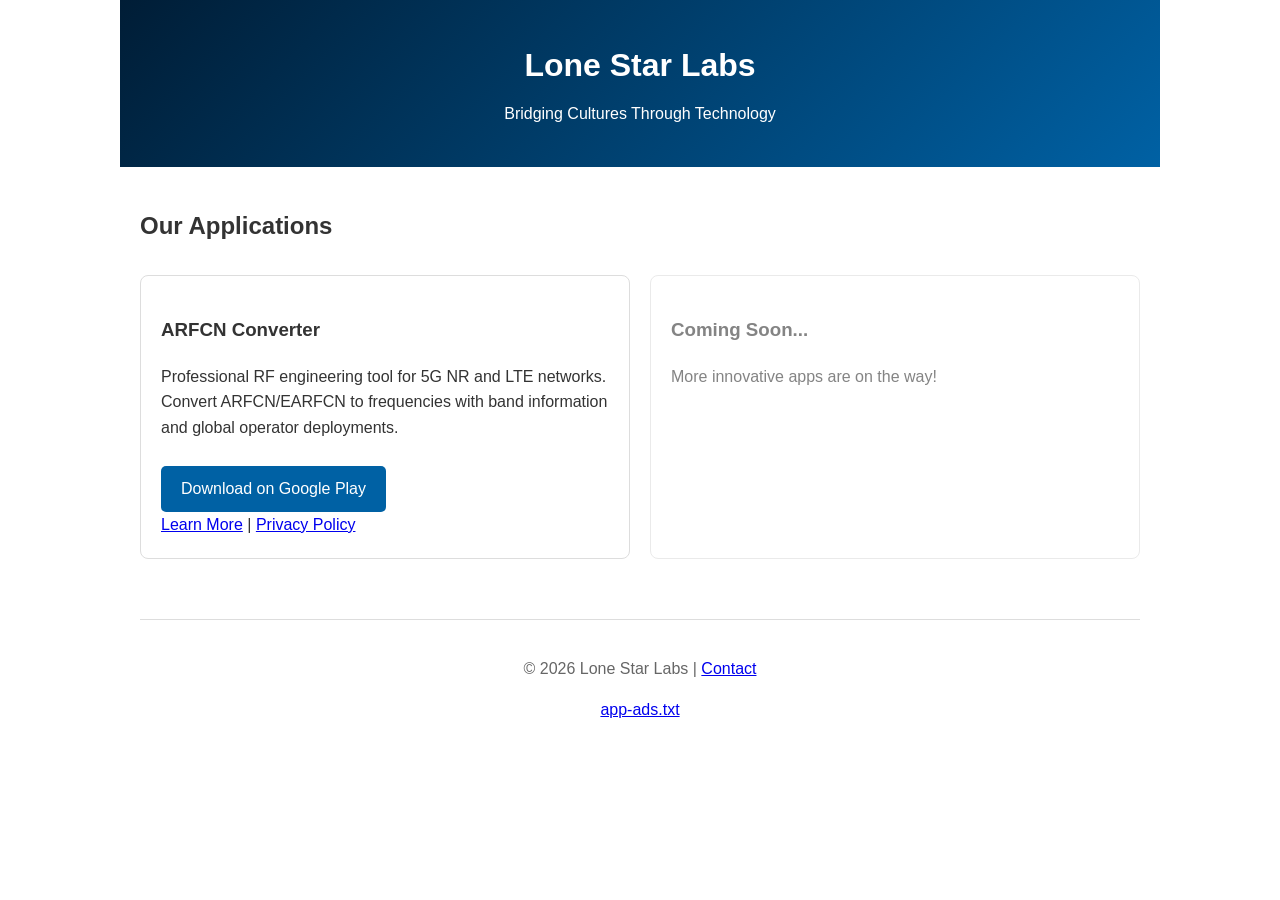
==== index.html @ bb0bdf26 "Restructure site for multiple apps" ====
<!DOCTYPE html>
<html lang="en">
<head>
    <meta charset="UTF-8">
    <meta name="viewport" content="width=device-width, initial-scale=1.0">
    <meta name="description" content="Lone Star Labs - Professional mobile applications for Android">
    <title>Lone Star Labs - Mobile App Development</title>
    <link rel="stylesheet" href="/assets/css/style.css">
</head>
<body>
    <header>
        <h1 style="color: white; margin: 0;">Lone Star Labs</h1>
        <p style="margin: 10px 0 0 0;">Bridging Cultures Through Technology</p>
    </header>
    
    <section>
        <h2>Our Applications</h2>
        <div class="app-grid">
            <div class="app-card">
                <h3>ARFCN Converter</h3>
                <p>Professional RF engineering tool for 5G NR and LTE networks. Convert ARFCN/EARFCN to frequencies with band information and global operator deployments.</p>
                <a href="https://play.google.com/store/apps/details?id=com.lonestarlabs.arfcnconverter" class="btn-primary">Download on Google Play</a>
                <br>
                <a href="/apps/arfcn-converter/">Learn More</a> | 
                <a href="/apps/arfcn-converter/privacy.html">Privacy Policy</a>
            </div>
            
            <!-- 次のアプリはここに追加 -->
            <div class="app-card" style="opacity: 0.6;">
                <h3>Coming Soon...</h3>
                <p>More innovative apps are on the way!</p>
            </div>
        </div>
    </section>
    
    <footer>
        <p>© 2026 Lone Star Labs | <a href="mailto:zemiyou@gmail.com">Contact</a></p>
        <p><a href="/app-ads.txt">app-ads.txt</a></p>
    </footer>
</body>
</html>
---- assets/css/style.css ----
body {
    font-family: -apple-system, BlinkMacSystemFont, 'Segoe UI', Arial, sans-serif;
    max-width: 1000px;
    margin: 0 auto;
    padding: 20px;
    line-height: 1.6;
    color: #333;
}

header {
    background: linear-gradient(135deg, #001D36 0%, #0061A4 100%);
    color: white;
    padding: 40px 20px;
    margin: -20px -20px 40px -20px;
    text-align: center;
}

h1 { 
    color: #0061A4; 
    margin-top: 0;
}

.app-grid {
    display: grid;
    grid-template-columns: repeat(auto-fit, minmax(300px, 1fr));
    gap: 20px;
    margin: 30px 0;
}

.app-card {
    border: 1px solid #ddd;
    padding: 20px;
    border-radius: 8px;
    transition: box-shadow 0.3s;
}

.app-card:hover {
    box-shadow: 0 4px 12px rgba(0,0,0,0.1);
}

.app-icon {
    width: 80px;
    height: 80px;
    margin-bottom: 15px;
}

.btn-primary {
    display: inline-block;
    background: #0061A4;
    color: white;
    padding: 10px 20px;
    text-decoration: none;
    border-radius: 5px;
    margin-top: 10px;
}

.btn-primary:hover {
    background: #004d85;
}

footer {
    margin-top: 60px;
    padding-top: 20px;
    border-top: 1px solid #ddd;
    text-align: center;
    color: #666;
}
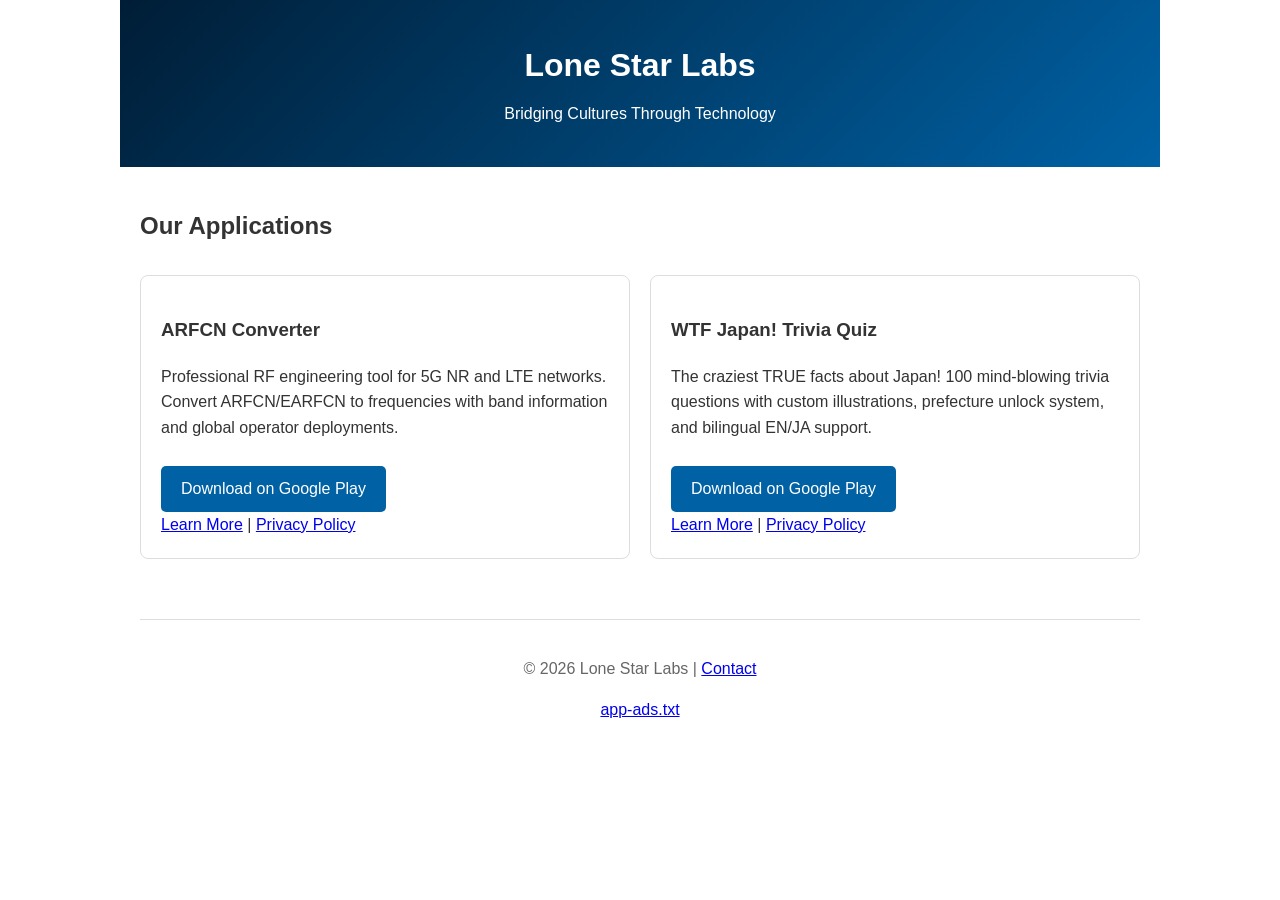
==== commit 18232876: "Restructure site for multiple apps" ====
--- a/index.html
+++ b/index.html
@@ -25,10 +25,13 @@
                 <a href="/apps/arfcn-converter/privacy.html">Privacy Policy</a>
             </div>
             
-            <!-- 次のアプリはここに追加 -->
-            <div class="app-card" style="opacity: 0.6;">
-                <h3>Coming Soon...</h3>
-                <p>More innovative apps are on the way!</p>
+            <div class="app-card">
+                <h3>WTF Japan! Trivia Quiz</h3>
+                <p>The craziest TRUE facts about Japan! 100 mind-blowing trivia questions with custom illustrations, prefecture unlock system, and bilingual EN/JA support.</p>
+                <a href="https://play.google.com/store/apps/details?id=com.lonestarlabs.wtfjapan" class="btn-primary">Download on Google Play</a>
+                <br>
+                <a href="/apps/wtf-japan/">Learn More</a> | 
+                <a href="/apps/wtf-japan/privacy.html">Privacy Policy</a>
             </div>
         </div>
     </section>
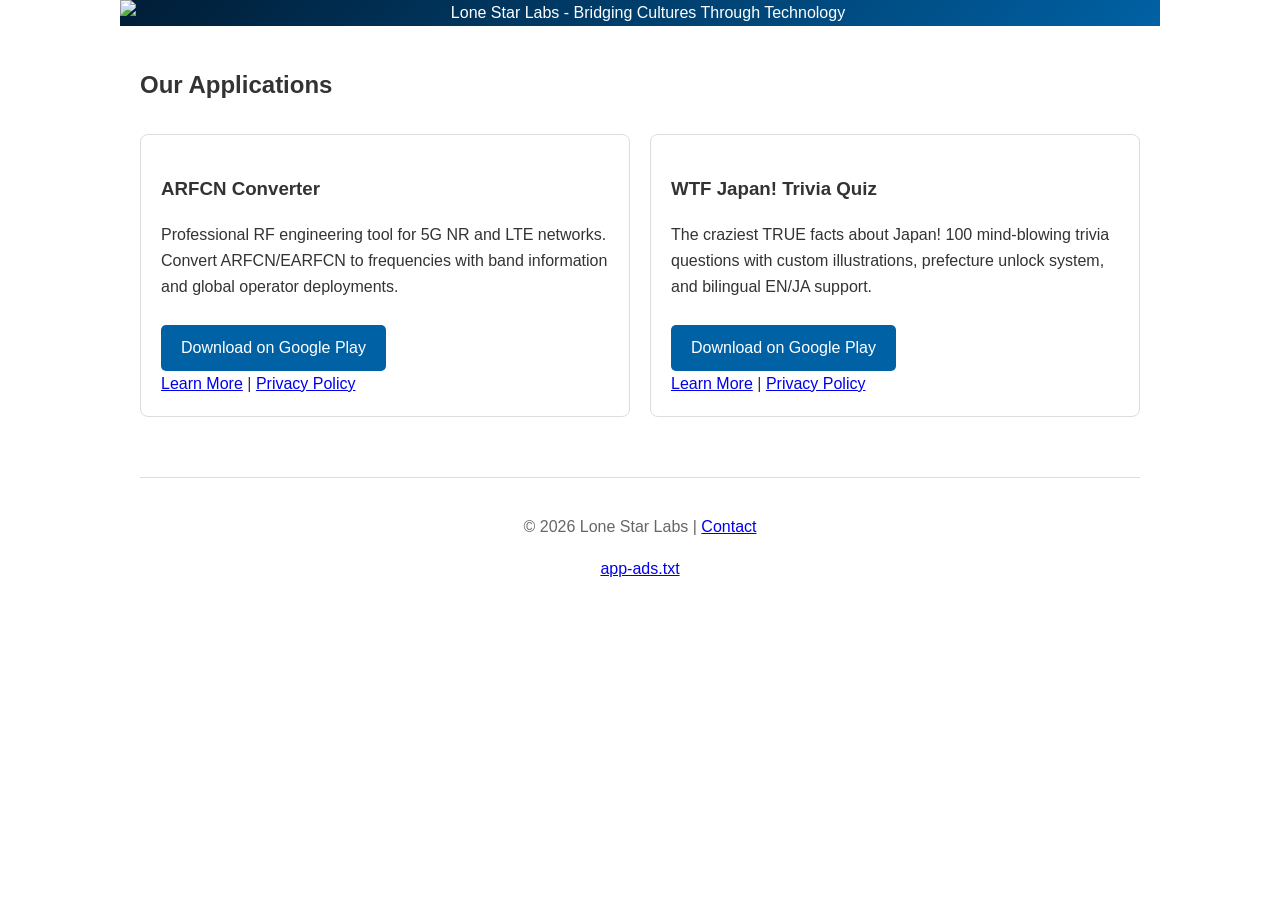
==== commit 833a9e23: "Update header with Texas-themed design" ====
--- a/index.html
+++ b/index.html
@@ -8,9 +8,8 @@
     <link rel="stylesheet" href="/assets/css/style.css">
 </head>
 <body>
-    <header>
-        <h1 style="color: white; margin: 0;">Lone Star Labs</h1>
-        <p style="margin: 10px 0 0 0;">Bridging Cultures Through Technology</p>
+    <header style="padding: 0; overflow: hidden;">
+        <img src="/assets/images/developer-header.png" alt="Lone Star Labs - Bridging Cultures Through Technology" style="width: 100%; display: block;">
     </header>
     
     <section>
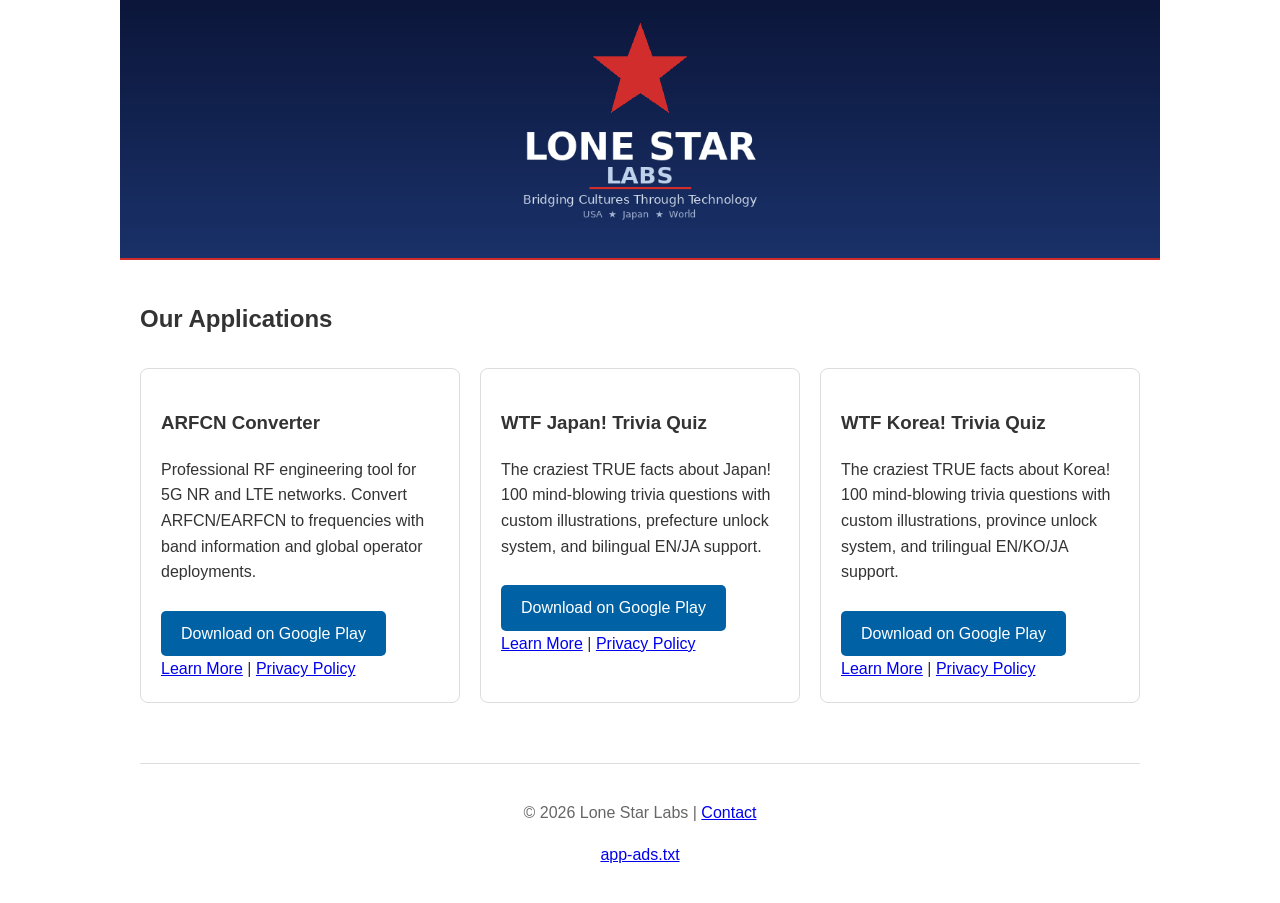
==== commit 1994a95a: "Update wtf-korea" ====
--- a/index.html
+++ b/index.html
@@ -32,6 +32,15 @@
                 <a href="/apps/wtf-japan/">Learn More</a> | 
                 <a href="/apps/wtf-japan/privacy.html">Privacy Policy</a>
             </div>
+            
+            <div class="app-card">
+                <h3>WTF Korea! Trivia Quiz</h3>
+                <p>The craziest TRUE facts about Korea! 100 mind-blowing trivia questions with custom illustrations, province unlock system, and trilingual EN/KO/JA support.</p>
+                <a href="https://play.google.com/store/apps/details?id=com.lonestarlabs.wtfkorea" class="btn-primary">Download on Google Play</a>
+                <br>
+                <a href="/apps/wtf-korea/">Learn More</a> | 
+                <a href="/apps/wtf-korea/privacy.html">Privacy Policy</a>
+            </div>
         </div>
     </section>
     
